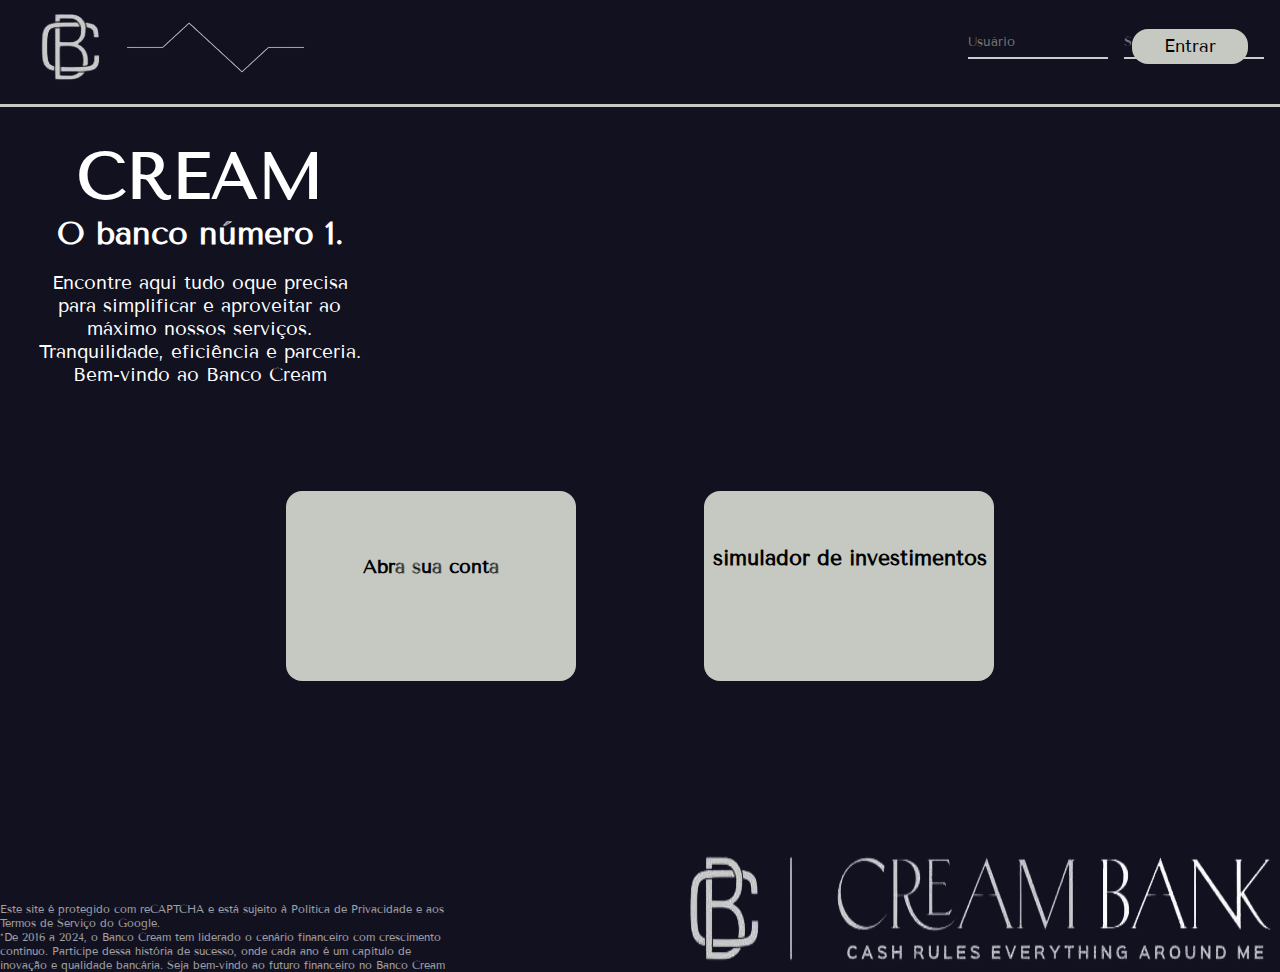
==== index1.html @ 70708cce "Login - Navegando para a tela de usuario caso a requisicao funcione." ====
<!DOCTYPE html>
<html lang="pt-br">
<head>
    <meta charset="UTF-8">
    <meta name="viewport" content="width=device-width, initial-scale=1.0">
    <link rel="stylesheet" href="https://cdnjs.cloudflare.com/ajax/libs/font-awesome/6.5.1/css/all.min.css" integrity="sha512-DTOQO9RWCH3ppGqcWaEA1BIZOC6xxalwEsw9c2QQeAIftl+Vegovlnee1c9QX4TctnWMn13TZye+giMm8e2LwA==" crossorigin="anonymous" referrerpolicy="no-referrer" />
    <link rel="stylesheet" href="/src/header.css">
    <link rel="stylesheet" href="/src/main.css">
    <script src="/src/script.js" defer></script>
    <title>Document</title>
</head>
<body>
    <header> 
        <nav>
            <div class="logo">
                <img src="/src/imagens/logo-maior-semfundo.png" alt="">
            </div>
            <div class="area-entrada">
                <div class="img-user"><i class="fa-regular fa-user"></i></div>
                <input type="text" placeholder="Usuário" id="numeroConta" name="numeroConta" class="numeroConta" required>

                <div class="img-unlock"><i class="fa-solid fa-unlock"></i></div>
                    
                <input type="password" placeholder="Senha" name="senha" class="senha" required>
            </div>
            <div class="botaum">
                <button id="btn-login"> entrar </button>
            </div>
        </nav>
    </header>
    <main>
        <section class="container">
            <div class="container-dois">
                <h1>Cream</h1>
                <h2>O banco número 1.</h2>
                <p>Encontre aqui tudo oque precisa para simplificar e aproveitar ao máximo nossos serviços. Tranquilidade, eficiência e parceria. Bem-vindo ao Banco Cream</p>
            </div>
        </section>

        <section class="card-container">
            <div class="container-second-card">
                <div class="abra-conta">
                    <div class="img-key-bg"><a href="/src/index.html" target="_blank"><i class="fa-solid fa-key"></i></a></div>
                    <p>Abra sua conta</p>
                </div>
                <div class="container-second-card-two">
                    <div class="container-second">
                        <div class="img-stonk">
                            <a href="#"><i class="fa-solid fa-chart-line"></i></a>
                        </div>
                        <h2>simulador de investimentos</h2>
                    </div>
                </div>
            </div>
        </section>
    </main>
    <footer>
        <p> Este site é protegido com reCAPTCHA e está sujeito à Política de Privacidade e aos Termos de Serviço do Google.
        <br> 
        *De 2016 a 2024, o Banco Cream tem liderado o cenário financeiro com crescimento contínuo. Participe dessa história de sucesso, onde cada ano é um capítulo de inovação e qualidade bancária. Seja bem-vindo ao futuro financeiro no Banco Cream
        </p>
        <img src="/src/imagens/logo-maior.png" alt="">
    </footer>


    <script>
        document.getElementById('btn-login').addEventListener('click', async function() {
            // Obter os valores dos campos de usuário e senha
            const numeroConta = document.querySelector('.numeroConta').value;
            const senha = document.querySelector('.senha').value;
    
            console.log("numeroConta " + numeroConta)
            console.log("senha " + senha)
    
            // Criar um objeto JSON com os valores de usuário e senha
            const dados = {
                numeroConta: numeroConta,
                senha: senha
            };
    
            try {
                // Enviar os dados para a API
                const response = await fetch('http://localhost:8080/cliente/logar', {
                    method: 'POST', // Alterado para POST
                    headers: {
                        'Content-Type': 'application/json'
                    },
                    body: JSON.stringify(dados)
                });
    
                // Verificar se a resposta da API é bem-sucedida
                if (response.ok) {
                    // Se sim, obter os dados retornados pela API
                    const data = await response.json();
                    // Imprimir os dados no console
                    console.log(data);
                    debugger
                    window.location.href = '../CreamBank/src/login.html';
                } else {
                    // Se a resposta não for bem-sucedida, lançar um erro
                    throw new Error('Erro ao fazer login');
                }
            } catch (error) {
                // Capturar e imprimir erros
                console.error('Erro durante a solicitação:', error);
                alert('Erro durante o login. Por favor, tente novamente mais tarde.');
            }
        });
    </script>
    
</body>
</html>
---- src/header.css ----
@import url('https://fonts.googleapis.com/css2?family=Poppins:ital,wght@0,100;0,200;0,300;0,400;0,500;0,600;0,700;0,800;0,900;1,100;1,200;1,300;1,400;1,500;1,600;1,700;1,800;1,900&display=swap');
* {
    padding: 0;
    margin: 0;
    box-sizing: border-box;
    font-family: 'Poppins';
}

:root {
    --bg-all: #12111f;
    --bg-button: #c6c9c2;
}

body { 
    background: var(--bg-all);
}

header {
    display: block;
    width: 100%;
}
nav {
    display: flex;
    padding: 0.5rem 1rem;
    justify-content: space-between;
    border-bottom: 3px solid var(--bg-button);
}

.area-entrada {
    display: flex;
    width: 7rem;
    height: 2rem;
    margin-left: 35rem;
    margin-top: 1.2rem;
}

.area-entrada .img-user {
    margin: .5rem;
    font-size: 1.3rem;
}
.name {
    width: 14rem;
    margin-right: 3rem;
    
}

input {
    border: 0;
    outline: none;
    background: none;
    border-bottom: 2px solid #ccc;
    color: white;
}

.img-user {
    color: var(--bg-button);
}

.img-unlock{
    color: var(--bg-button);
    margin: .5rem .5rem;
    font-size: 1.2rem;
}

button {
    background: var(--bg-button);
    font-size: 1.1rem;
    display: flex;
    padding: 0.4rem 2rem;
    background: var(--bg-button);
    border: none;
    border-radius: 1rem;
    font-weight: 400;
    text-transform: capitalize;
    margin: 0.5rem 1rem;
    margin-top: 1.3rem;
    cursor: pointer;
    color: black;
}
---- src/main.css ----
@import url('https://fonts.googleapis.com/css2?family=Tenor+Sans&display=swap');
* {
    padding: 0;
    margin: 0;
    box-sizing: border-box;
    font-family: 'Tenor Sans';
}

:root {
    --color-h1: #ffffff;
    --bg-chaves: #c6c9c2;
    --bg-key: #3f3e3e; 
    --color-p: #020202;
    --color-p-footer: #ffffff; 
}

a {
    text-decoration: none;
}
.container { 
    text-align: center;
}

.container-dois { 
    width: 30%;
    height: 20rem;
    margin: 2rem 0.5rem;
    justify-content: center; align-items: center;
    text-align: center;
    
}
.container-dois h1 {
    font-size: 4rem;
    text-transform: uppercase;
    color: var(--color-h1);
}
.container-dois h2 {
    color: var(--color-h1);
    font-size: 2rem;
    margin-bottom: 1.2rem;
}
.container-dois p {
    color: var(--color-h1);
    font-size: 1.2rem;
    width: 86%;
    margin: 0 auto;
    font-weight: 500;

}

.card-container {
    justify-content: center;  text-align: center;
    align-items: center;
    display: flex;
    
}
.container-second-card{
    display: flex;
    gap: 8rem;
}
.container-second-card p{
    color: var(--color-p);
    margin-top: 2rem;
    font-size: 1.2rem;
    font-family: 'Tenor Sans';
    font-weight: bold;
}

.img-key-bg i{
    font-size: 4rem;
    color: var(--bg-key);
}

.abra-conta {
    width: 290px;
    height: 190px;
    margin: 0 auto;
    padding: 2rem;
    background: var(--bg-chaves);
    border-radius: 1rem;
}

.container-second-card-two {
    display: flex;
    width: 290px;
    height: 190px;
    padding: 2.5rem 0.1rem;
    border-radius: 1rem;
    background-color: var(--bg-chaves);
}

.container-second h2 {
    font-size: 1.3rem;
    font-weight: bold;
    width: 18rem;
    padding-top: 0.9rem;
    color: var(--color-p)
}

.img-stonk a{
    font-size: 4rem;
    color: var(--bg-key);
}

footer {
    display: flex;
    justify-content: space-between;
    margin-top: 10rem;
}

footer p {
    color: var(--color-p-footer);
    width: 36%;
    font-size: .7rem;
    bottom: 100%;
    justify-content: end;  align-items: end; text-align: left;
    margin-top: 3.8rem;
    opacity: .6;
}
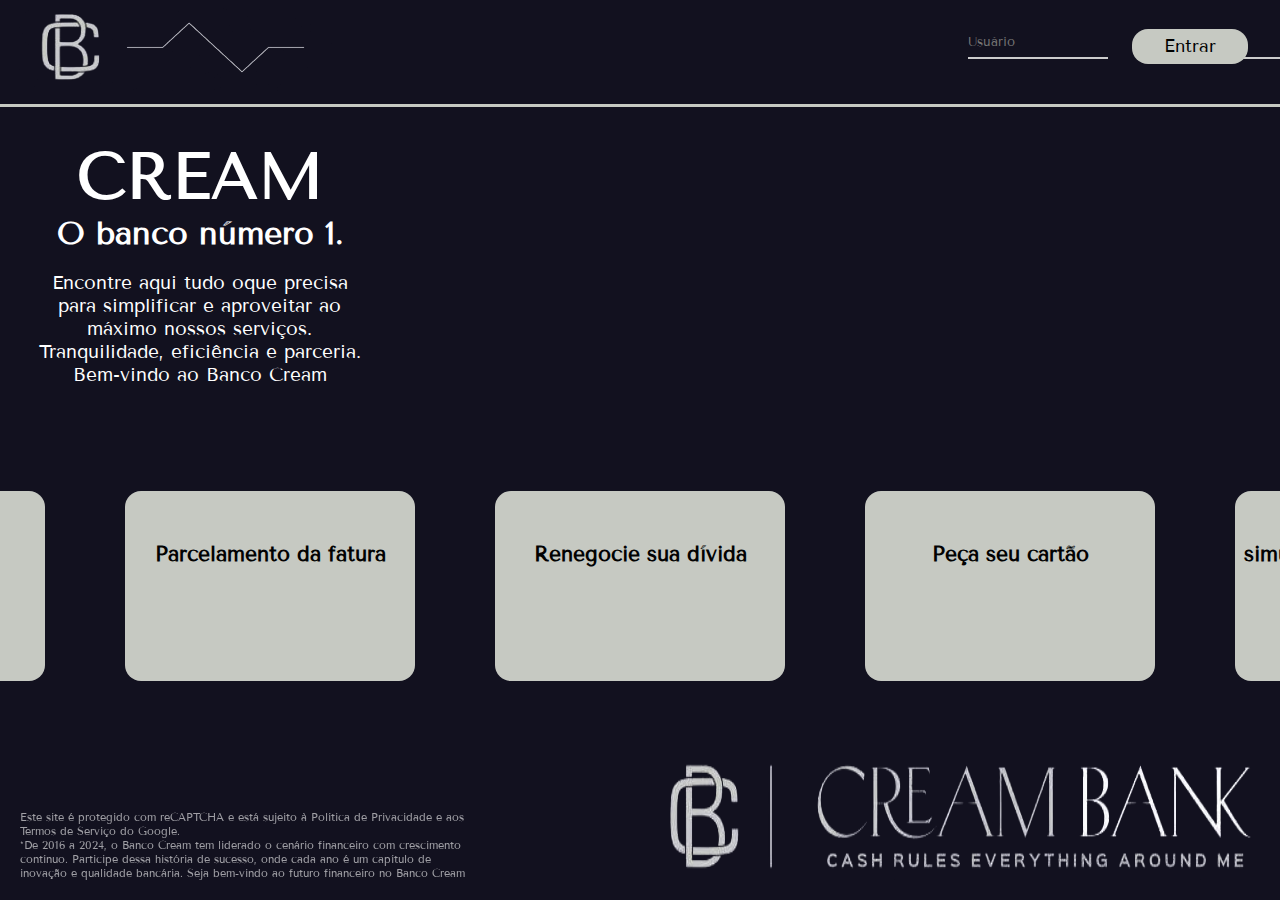
==== commit 739f1916: "Mudança na tela incial" ====
--- a/index1.html
+++ b/index1.html
@@ -6,107 +6,85 @@
     <link rel="stylesheet" href="https://cdnjs.cloudflare.com/ajax/libs/font-awesome/6.5.1/css/all.min.css" integrity="sha512-DTOQO9RWCH3ppGqcWaEA1BIZOC6xxalwEsw9c2QQeAIftl+Vegovlnee1c9QX4TctnWMn13TZye+giMm8e2LwA==" crossorigin="anonymous" referrerpolicy="no-referrer" />
     <link rel="stylesheet" href="/src/header.css">
     <link rel="stylesheet" href="/src/main.css">
-    <script src="/src/script.js" defer></script>
     <title>Document</title>
 </head>
 <body>
-    <header> 
-        <nav>
-            <div class="logo">
-                <img src="/src/imagens/logo-maior-semfundo.png" alt="">
-            </div>
-            <div class="area-entrada">
-                <div class="img-user"><i class="fa-regular fa-user"></i></div>
-                <input type="text" placeholder="Usuário" id="numeroConta" name="numeroConta" class="numeroConta" required>
+        <header> 
+            <nav>
+                <div class="logo">
+                    <img src="/src/imagens/logo-maior-semfundo.png" alt="">
+                </div>
+                <div class="area-entrada">
+                    <div class="img-user"><i class="fa-regular fa-user"></i></div>
+                    <input type="text" placeholder="Usuário" class="name" required>
 
-                <div class="img-unlock"><i class="fa-solid fa-unlock"></i></div>
-                    
-                <input type="password" placeholder="Senha" name="senha" class="senha" required>
-            </div>
-            <div class="botaum">
-                <button id="btn-login"> entrar </button>
-            </div>
-        </nav>
-    </header>
-    <main>
-        <section class="container">
-            <div class="container-dois">
-                <h1>Cream</h1>
-                <h2>O banco número 1.</h2>
-                <p>Encontre aqui tudo oque precisa para simplificar e aproveitar ao máximo nossos serviços. Tranquilidade, eficiência e parceria. Bem-vindo ao Banco Cream</p>
-            </div>
-        </section>
+                    <div class="img-unlock"><i class="fa-solid fa-unlock"></i></div>
+                        
+                    <input type="text" placeholder="Senha" required>
+                </div>
+                <div class="botaum">
+                    <button> entrar </button>
+                </div>
+            </nav>
+        </header>
+        <main>
+            <section class="container">
+                <div class="container-dois">
+                    <h1>Cream</h1>
+                    <h2>O banco número 1.</h2>
+                    <p>Encontre aqui tudo oque precisa para simplificar e aproveitar ao máximo nossos serviços. Tranquilidade, eficiência e parceria. Bem-vindo ao Banco Cream</p>
+                </div>
+            </section>
 
-        <section class="card-container">
-            <div class="container-second-card">
-                <div class="abra-conta">
-                    <div class="img-key-bg"><a href="/src/index.html" target="_blank"><i class="fa-solid fa-key"></i></a></div>
-                    <p>Abra sua conta</p>
+            <section class="card-container">
+                <div class="container-second-card">
+                    <div class="abra-conta">
+                        <div class="img-key-bg"><a href="/src/index.html" target="_blank"><i class="fa-solid fa-key"></i></a></div>
+                        <p>Abra sua conta</p>
+                    </div>
+                    <div class="container-second-card-two">
+                        <div class="container-second">
+                            <div class="img-stonk">
+                                <a href="#"><i class="fa-solid fa-clipboard"></i></a>
+                            </div>
+                            <h2>Parcelamento da fatura</h2>
+                        </div>
+                    </div>
+                    <div class="container-second-card-two">
+                        <div class="container-second">
+                            <div class="img-stonk">
+                                <a href="#"><i class="fa-solid fa-suitcase"></i></a>
+                            </div>
+                            <h2>Renegocie sua dívida</h2>
+                        </div>
+                    </div>
+                    <div class="container-second-card-two">
+                        <div class="container-second">
+                            <div class="img-stonk">
+                                <a href="#"><i class="fa-solid fa-credit-card"></i></a>
+                            </div>
+                            <h2>Peça seu cartão</h2>
+                        </div>
+                    </div>
+                    <div class="container-second-card-two">
+                        <div class="container-second">
+                            <div class="img-stonk">
+                                <a href="#"><i class="fa-solid fa-chart-line"></i></a>
+                            </div>
+                            <h2>simulador de investimentos</h2>
+                        </div>
+                    </div>
+
                 </div>
-                <div class="container-second-card-two">
-                    <div class="container-second">
-                        <div class="img-stonk">
-                            <a href="#"><i class="fa-solid fa-chart-line"></i></a>
-                        </div>
-                        <h2>simulador de investimentos</h2>
-                    </div>
-                </div>
-            </div>
-        </section>
-    </main>
-    <footer>
-        <p> Este site é protegido com reCAPTCHA e está sujeito à Política de Privacidade e aos Termos de Serviço do Google.
-        <br> 
-        *De 2016 a 2024, o Banco Cream tem liderado o cenário financeiro com crescimento contínuo. Participe dessa história de sucesso, onde cada ano é um capítulo de inovação e qualidade bancária. Seja bem-vindo ao futuro financeiro no Banco Cream
-        </p>
-        <img src="/src/imagens/logo-maior.png" alt="">
-    </footer>
+            </section>
+        </main>
+        <footer>
+            <p> Este site é protegido com reCAPTCHA e está sujeito à Política de Privacidade e aos Termos de Serviço do Google.
+            <br> 
+            *De 2016 a 2024, o Banco Cream tem liderado o cenário financeiro com crescimento contínuo. Participe dessa história de sucesso, onde cada ano é um capítulo de inovação e qualidade bancária. Seja bem-vindo ao futuro financeiro no Banco Cream
+            </p>
+            <img src="/src/imagens/logo-maior.png" alt="">
+        </footer>
+</body>
+</html>
 
-
-    <script>
-        document.getElementById('btn-login').addEventListener('click', async function() {
-            // Obter os valores dos campos de usuário e senha
-            const numeroConta = document.querySelector('.numeroConta').value;
-            const senha = document.querySelector('.senha').value;
-    
-            console.log("numeroConta " + numeroConta)
-            console.log("senha " + senha)
-    
-            // Criar um objeto JSON com os valores de usuário e senha
-            const dados = {
-                numeroConta: numeroConta,
-                senha: senha
-            };
-    
-            try {
-                // Enviar os dados para a API
-                const response = await fetch('http://localhost:8080/cliente/logar', {
-                    method: 'POST', // Alterado para POST
-                    headers: {
-                        'Content-Type': 'application/json'
-                    },
-                    body: JSON.stringify(dados)
-                });
-    
-                // Verificar se a resposta da API é bem-sucedida
-                if (response.ok) {
-                    // Se sim, obter os dados retornados pela API
-                    const data = await response.json();
-                    // Imprimir os dados no console
-                    console.log(data);
-                    debugger
-                    window.location.href = '../CreamBank/src/login.html';
-                } else {
-                    // Se a resposta não for bem-sucedida, lançar um erro
-                    throw new Error('Erro ao fazer login');
-                }
-            } catch (error) {
-                // Capturar e imprimir erros
-                console.error('Erro durante a solicitação:', error);
-                alert('Erro durante o login. Por favor, tente novamente mais tarde.');
-            }
-        });
-    </script>
-    
-</body>
-</html>--- a/src/main.css
+++ b/src/main.css
@@ -19,6 +19,7 @@
 }
 .container { 
     text-align: center;
+    display: flex;
 }
 
 .container-dois { 
@@ -56,7 +57,7 @@
 }
 .container-second-card{
     display: flex;
-    gap: 8rem;
+    gap: 5rem;
 }
 .container-second-card p{
     color: var(--color-p);
@@ -84,7 +85,7 @@
     display: flex;
     width: 290px;
     height: 190px;
-    padding: 2.5rem 0.1rem;
+    padding: 2.2rem 0.1rem;
     border-radius: 1rem;
     background-color: var(--bg-chaves);
 }
@@ -103,11 +104,14 @@
 }
 
 footer {
+    position: fixed;
+    bottom: 0;
+    left: 0;
+    width: 100%; /* Ocupa toda a largura da tela */
+    padding: 20px; /* Adiciona algum espaçamento interno ao rodapé */
+    justify-content: space-between;
     display: flex;
-    justify-content: space-between;
-    margin-top: 10rem;
 }
-
 footer p {
     color: var(--color-p-footer);
     width: 36%;
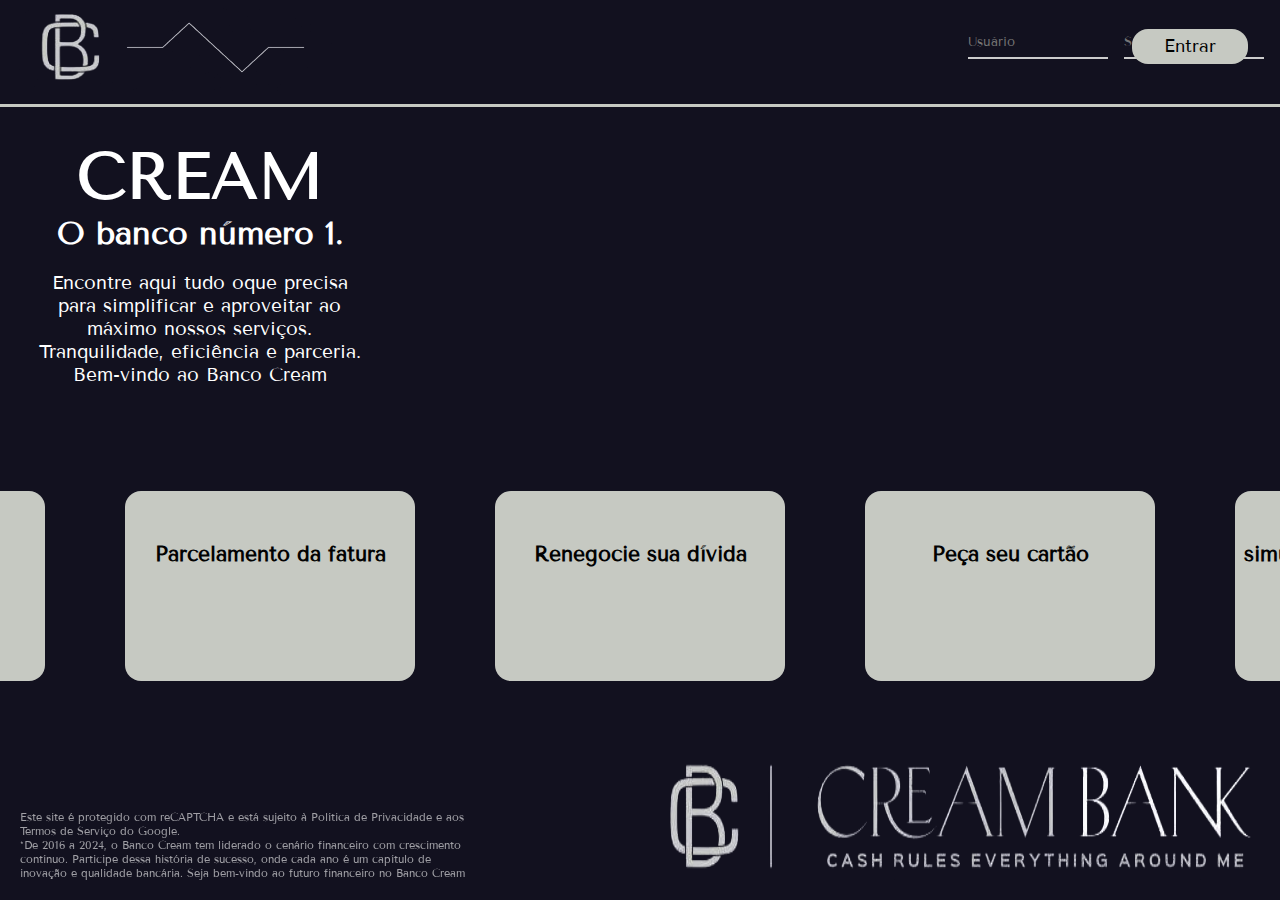
==== commit 94f0ab71: "atualização da página principal" ====
--- a/index1.html
+++ b/index1.html
@@ -6,6 +6,8 @@
     <link rel="stylesheet" href="https://cdnjs.cloudflare.com/ajax/libs/font-awesome/6.5.1/css/all.min.css" integrity="sha512-DTOQO9RWCH3ppGqcWaEA1BIZOC6xxalwEsw9c2QQeAIftl+Vegovlnee1c9QX4TctnWMn13TZye+giMm8e2LwA==" crossorigin="anonymous" referrerpolicy="no-referrer" />
     <link rel="stylesheet" href="/src/header.css">
     <link rel="stylesheet" href="/src/main.css">
+    <script src="/src/script.js" defer></script>
+    <script src="../CreamBank/Login.js" defer></script>
     <title>Document</title>
 </head>
 <body>
@@ -16,14 +18,14 @@
                 </div>
                 <div class="area-entrada">
                     <div class="img-user"><i class="fa-regular fa-user"></i></div>
-                    <input type="text" placeholder="Usuário" class="name" required>
+                    <input type="text" placeholder="Usuário" id="numeroConta" name="numeroConta" class="numeroConta" required>
 
                     <div class="img-unlock"><i class="fa-solid fa-unlock"></i></div>
                         
-                    <input type="text" placeholder="Senha" required>
+                    <input type="password" placeholder="Senha" name="senha" class="senha" required>
                 </div>
                 <div class="botaum">
-                    <button> entrar </button>
+                    <button id="btn-login"> entrar </button>
                 </div>
             </nav>
         </header>
@@ -74,7 +76,6 @@
                             <h2>simulador de investimentos</h2>
                         </div>
                     </div>
-
                 </div>
             </section>
         </main>
@@ -85,6 +86,54 @@
             </p>
             <img src="/src/imagens/logo-maior.png" alt="">
         </footer>
+
+
+    <script>
+        document.getElementById('btn-login').addEventListener('click', async function() {
+            // Obter os valores dos campos de usuário e senha
+            const numeroConta = document.querySelector('.numeroConta').value;
+            const senha = document.querySelector('.senha').value;
+    
+            console.log("numeroConta " + numeroConta)
+            console.log("senha " + senha)
+    
+            // Criar um objeto JSON com os valores de usuário e senha
+            const dados = {
+                numeroConta: numeroConta,
+                senha: senha
+            };
+    
+            try {
+                // Enviar os dados para a API
+                const response = await fetch('http://localhost:8080/cliente/logar', {
+                    method: 'POST', // Alterado para POST
+                    headers: {
+                        'Content-Type': 'application/json'
+                    },
+                    body: JSON.stringify(dados)
+                });
+    
+                // Verificar se a resposta da API é bem-sucedida
+                if (response.ok) {
+                    // Se sim, obter os dados retornados pela API
+                    const data = await response.json();
+                    // Imprimir os dados no console
+                    console.log(data);
+                    window.location.href = '../CreamBank/src/login.html';
+                    localStorage.setItem("dadosCliente", JSON.stringify(data))
+                    cliente(data)
+                } else {
+                    // Se a resposta não for bem-sucedida, lançar um erro
+                    throw new Error('Erro ao fazer login');
+                }
+            } catch (error) {
+                // Capturar e imprimir erros
+                console.error('Erro durante a solicitação:', error);
+                alert('Erro durante o login. Por favor, tente novamente mais tarde.');
+            }
+        });
+    </script>
+    
 </body>
 </html>
 
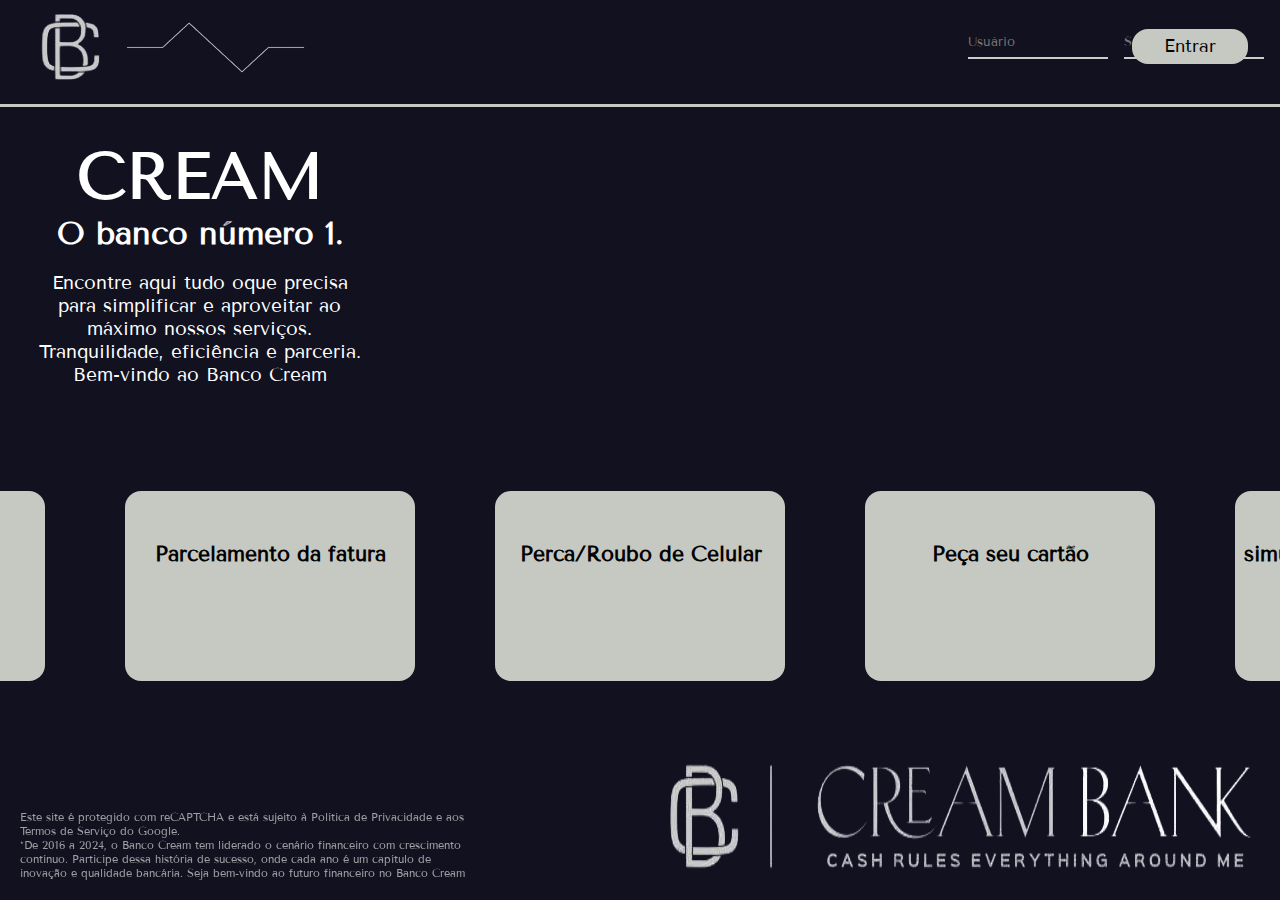
==== commit d03600fc: "Centralizando nome login, adicionamos name transferencia" ====
--- a/index1.html
+++ b/index1.html
@@ -3,7 +3,9 @@
 <head>
     <meta charset="UTF-8">
     <meta name="viewport" content="width=device-width, initial-scale=1.0">
-    <link rel="stylesheet" href="https://cdnjs.cloudflare.com/ajax/libs/font-awesome/6.5.1/css/all.min.css" integrity="sha512-DTOQO9RWCH3ppGqcWaEA1BIZOC6xxalwEsw9c2QQeAIftl+Vegovlnee1c9QX4TctnWMn13TZye+giMm8e2LwA==" crossorigin="anonymous" referrerpolicy="no-referrer" />
+    <link rel="stylesheet" href="https://cdnjs.cloudflare.com/ajax/libs/font-awesome/6.5.1/css/all.min.css"
+          integrity="sha512-DTOQO9RWCH3ppGqcWaEA1BIZOC6xxalwEsw9c2QQeAIftl+Vegovlnee1c9QX4TctnWMn13TZye+giMm8e2LwA=="
+          crossorigin="anonymous" referrerpolicy="no-referrer"/>
     <link rel="stylesheet" href="/src/header.css">
     <link rel="stylesheet" href="/src/main.css">
     <script src="/src/script.js" defer></script>
@@ -11,129 +13,136 @@
     <title>Document</title>
 </head>
 <body>
-        <header> 
-            <nav>
-                <div class="logo">
-                    <img src="/src/imagens/logo-maior-semfundo.png" alt="">
+<header>
+    <nav>
+        <div class="logo">
+            <img src="/src/imagens/logo-maior-semfundo.png" alt="">
+        </div>
+        <div class="area-entrada">
+            <div class="img-user"><i class="fa-regular fa-user"></i></div>
+            <input type="text" placeholder="Usuário" id="numeroConta" name="numeroConta" class="numeroConta" required>
+
+            <div class="img-unlock"><i class="fa-solid fa-unlock"></i></div>
+
+            <input type="password" placeholder="Senha" name="senha" class="senha" required>
+        </div>
+        <div class="botaum">
+            <button id="btn-login"> entrar</button>
+        </div>
+    </nav>
+</header>
+<main>
+    <section class="container">
+        <div class="container-dois">
+            <h1>Cream</h1>
+            <h2>O banco número 1.</h2>
+            <p>Encontre aqui tudo oque precisa para simplificar e aproveitar ao máximo nossos serviços. Tranquilidade,
+                eficiência e parceria. Bem-vindo ao Banco Cream</p>
+        </div>
+    </section>
+
+    <section class="card-container">
+        <div class="container-second-card">
+            <div class="abra-conta">
+                <div class="img-key-bg"><a href="/src/index.html" target="_blank"><i class="fa-solid fa-key"></i></a>
                 </div>
-                <div class="area-entrada">
-                    <div class="img-user"><i class="fa-regular fa-user"></i></div>
-                    <input type="text" placeholder="Usuário" id="numeroConta" name="numeroConta" class="numeroConta" required>
-
-                    <div class="img-unlock"><i class="fa-solid fa-unlock"></i></div>
-                        
-                    <input type="password" placeholder="Senha" name="senha" class="senha" required>
+                <p>Abra sua conta</p>
+            </div>
+            <div class="container-second-card-two">
+                <div class="container-second">
+                    <div class="img-stonk">
+                        <a href="#"><i class="fa-solid fa-clipboard"></i></a>
+                    </div>
+                    <h2>Parcelamento da fatura</h2>
                 </div>
-                <div class="botaum">
-                    <button id="btn-login"> entrar </button>
+            </div>
+            <div class="container-second-card-two">
+                <div class="container-second">
+                    <div class="img-stonk">
+                        <a href="/src/telabloqueio.html"><i class="fa-solid fa-mobile-screen-button"></i>
+                        </a>
+                    </div>
+                    <h2>Perca/Roubo de Celular</h2>
                 </div>
-            </nav>
-        </header>
-        <main>
-            <section class="container">
-                <div class="container-dois">
-                    <h1>Cream</h1>
-                    <h2>O banco número 1.</h2>
-                    <p>Encontre aqui tudo oque precisa para simplificar e aproveitar ao máximo nossos serviços. Tranquilidade, eficiência e parceria. Bem-vindo ao Banco Cream</p>
+            </div>
+            <div class="container-second-card-two">
+                <div class="container-second">
+                    <div class="img-stonk">
+                        <a href="#"><i class="fa-solid fa-credit-card"></i></a>
+                    </div>
+                    <h2>Peça seu cartão</h2>
                 </div>
-            </section>
-
-            <section class="card-container">
-                <div class="container-second-card">
-                    <div class="abra-conta">
-                        <div class="img-key-bg"><a href="/src/index.html" target="_blank"><i class="fa-solid fa-key"></i></a></div>
-                        <p>Abra sua conta</p>
+            </div>
+            <div class="container-second-card-two">
+                <div class="container-second">
+                    <div class="img-stonk">
+                        <a href="#"><i class="fa-solid fa-chart-line"></i></a>
                     </div>
-                    <div class="container-second-card-two">
-                        <div class="container-second">
-                            <div class="img-stonk">
-                                <a href="#"><i class="fa-solid fa-clipboard"></i></a>
-                            </div>
-                            <h2>Parcelamento da fatura</h2>
-                        </div>
-                    </div>
-                    <div class="container-second-card-two">
-                        <div class="container-second">
-                            <div class="img-stonk">
-                                <a href="#"><i class="fa-solid fa-suitcase"></i></a>
-                            </div>
-                            <h2>Renegocie sua dívida</h2>
-                        </div>
-                    </div>
-                    <div class="container-second-card-two">
-                        <div class="container-second">
-                            <div class="img-stonk">
-                                <a href="#"><i class="fa-solid fa-credit-card"></i></a>
-                            </div>
-                            <h2>Peça seu cartão</h2>
-                        </div>
-                    </div>
-                    <div class="container-second-card-two">
-                        <div class="container-second">
-                            <div class="img-stonk">
-                                <a href="#"><i class="fa-solid fa-chart-line"></i></a>
-                            </div>
-                            <h2>simulador de investimentos</h2>
-                        </div>
-                    </div>
+                    <h2>simulador de investimentos</h2>
                 </div>
-            </section>
-        </main>
-        <footer>
-            <p> Este site é protegido com reCAPTCHA e está sujeito à Política de Privacidade e aos Termos de Serviço do Google.
-            <br> 
-            *De 2016 a 2024, o Banco Cream tem liderado o cenário financeiro com crescimento contínuo. Participe dessa história de sucesso, onde cada ano é um capítulo de inovação e qualidade bancária. Seja bem-vindo ao futuro financeiro no Banco Cream
-            </p>
-            <img src="/src/imagens/logo-maior.png" alt="">
-        </footer>
+            </div>
+        </div>
+    </section>
+</main>
+<footer>
+    <p> Este site é protegido com reCAPTCHA e está sujeito à Política de Privacidade e aos Termos de Serviço do Google.
+        <br>
+        *De 2016 a 2024, o Banco Cream tem liderado o cenário financeiro com crescimento contínuo. Participe dessa
+        história de sucesso, onde cada ano é um capítulo de inovação e qualidade bancária. Seja bem-vindo ao futuro
+        financeiro no Banco Cream
+    </p>
+    <img src="/src/imagens/logo-maior.png" alt="">
+</footer>
 
 
-    <script>
-        document.getElementById('btn-login').addEventListener('click', async function() {
-            // Obter os valores dos campos de usuário e senha
-            const numeroConta = document.querySelector('.numeroConta').value;
-            const senha = document.querySelector('.senha').value;
-    
-            console.log("numeroConta " + numeroConta)
-            console.log("senha " + senha)
-    
-            // Criar um objeto JSON com os valores de usuário e senha
-            const dados = {
-                numeroConta: numeroConta,
-                senha: senha
-            };
-    
-            try {
-                // Enviar os dados para a API
-                const response = await fetch('http://localhost:8080/cliente/logar', {
-                    method: 'POST', // Alterado para POST
-                    headers: {
-                        'Content-Type': 'application/json'
-                    },
-                    body: JSON.stringify(dados)
-                });
-    
-                // Verificar se a resposta da API é bem-sucedida
-                if (response.ok) {
-                    // Se sim, obter os dados retornados pela API
-                    const data = await response.json();
-                    // Imprimir os dados no console
-                    console.log(data);
-                    window.location.href = '../CreamBank/src/login.html';
-                    localStorage.setItem("dadosCliente", JSON.stringify(data))
-                    cliente(data)
-                } else {
-                    // Se a resposta não for bem-sucedida, lançar um erro
-                    throw new Error('Erro ao fazer login');
-                }
-            } catch (error) {
-                // Capturar e imprimir erros
-                console.error('Erro durante a solicitação:', error);
-                alert('Erro durante o login. Por favor, tente novamente mais tarde.');
+<script>
+    document.getElementById('btn-login').addEventListener('click', async function () {
+        // Obter os valores dos campos de usuário e senha
+        const numeroConta = document.querySelector('.numeroConta').value;
+        const senha = document.querySelector('.senha').value;
+
+        console.log("numeroConta " + numeroConta)
+        console.log("senha " + senha)
+
+        // Criar um objeto JSON com os valores de usuário e senha
+        const dados = {
+            numeroConta: numeroConta,
+            senha: senha
+        };
+
+        try {
+            // Enviar os dados para a API
+            const response = await fetch('http://localhost:8080/cliente/logar', {
+                method: 'POST', // Alterado para POST
+                headers: {
+                    'Content-Type': 'application/json'
+                },
+                body: JSON.stringify(dados)
+            });
+
+            // Verificar se a resposta da API é bem-sucedida
+            if (response.ok) {
+                // Se sim, obter os dados retornados pela API
+                const data = await response.json();
+                // Imprimir os dados no console
+                console.log(data);
+                window.location.href = '../CreamBank/src/login.html';
+                localStorage.setItem("dadosCliente", JSON.stringify(data))
+                cliente(data)
+            } else {
+                // Se a resposta não for bem-sucedida, lançar um erro
+                throw new Error('Erro ao fazer login');
             }
-        });
-    </script>
-    
+        } catch (error) {
+            // Capturar e imprimir erros
+            console.error('Erro durante a solicitação:', error);
+            alert('Erro durante o login. Por favor, tente novamente mais tarde.');
+        }
+    });
+</script>
+
 </body>
 </html>
 
+
+
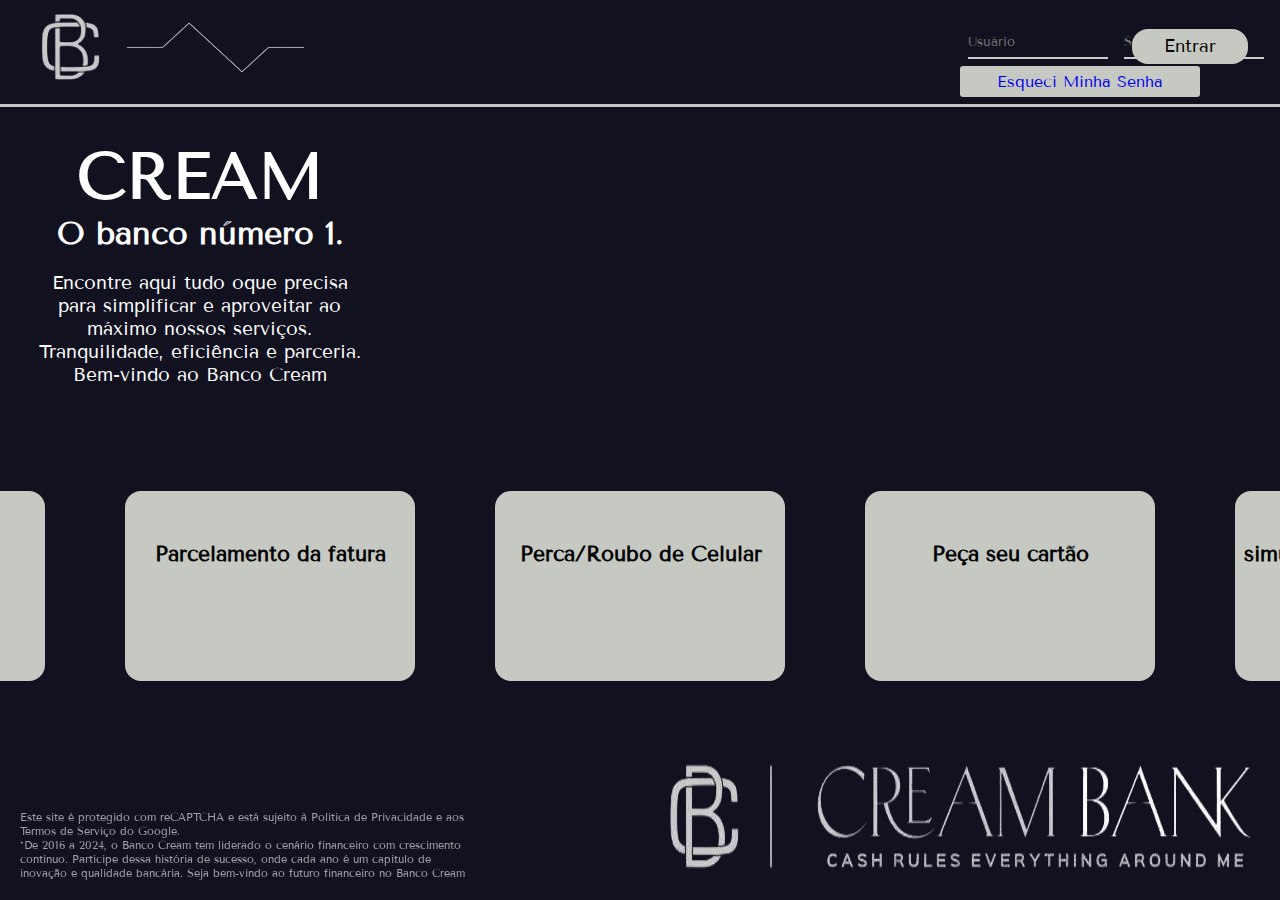
==== commit b877b171: "Adicionando função de Esqueci minha senha" ====
--- a/index1.html
+++ b/index1.html
@@ -6,9 +6,10 @@
     <link rel="stylesheet" href="https://cdnjs.cloudflare.com/ajax/libs/font-awesome/6.5.1/css/all.min.css"
           integrity="sha512-DTOQO9RWCH3ppGqcWaEA1BIZOC6xxalwEsw9c2QQeAIftl+Vegovlnee1c9QX4TctnWMn13TZye+giMm8e2LwA=="
           crossorigin="anonymous" referrerpolicy="no-referrer"/>
-    <link rel="stylesheet" href="/src/header.css">
-    <link rel="stylesheet" href="/src/main.css">
-    <script src="/src/script.js" defer></script>
+    <link rel="stylesheet" href="src/header.css">
+    <link rel="stylesheet" href="src/main.css">
+    <link rel="stylesheet" href="src/imagens/logo-maior-semfundo.png">
+    <script src="src/script.js" defer></script>
     <script src="../CreamBank/Login.js" defer></script>
     <title>Document</title>
 </head>
@@ -16,15 +17,18 @@
 <header>
     <nav>
         <div class="logo">
-            <img src="/src/imagens/logo-maior-semfundo.png" alt="">
+            <img src="src/imagens/logo-maior-semfundo.png" alt="">
         </div>
         <div class="area-entrada">
             <div class="img-user"><i class="fa-regular fa-user"></i></div>
             <input type="text" placeholder="Usuário" id="numeroConta" name="numeroConta" class="numeroConta" required>
 
+
             <div class="img-unlock"><i class="fa-solid fa-unlock"></i></div>
 
-            <input type="password" placeholder="Senha" name="senha" class="senha" required>
+            <input type="passwo2rd" placeholder="Senha" name="senha" class="senha" required>
+
+            <div class="div-esqueci"> <button class="esqueci-button">  <a href="src/esqueci.html">Esqueci minha senha </a></button></div>
         </div>
         <div class="botaum">
             <button id="btn-login"> entrar</button>
@@ -34,17 +38,21 @@
 <main>
     <section class="container">
         <div class="container-dois">
+            
             <h1>Cream</h1>
             <h2>O banco número 1.</h2>
             <p>Encontre aqui tudo oque precisa para simplificar e aproveitar ao máximo nossos serviços. Tranquilidade,
                 eficiência e parceria. Bem-vindo ao Banco Cream</p>
         </div>
+        
     </section>
+
+    
 
     <section class="card-container">
         <div class="container-second-card">
             <div class="abra-conta">
-                <div class="img-key-bg"><a href="/src/index.html" target="_blank"><i class="fa-solid fa-key"></i></a>
+                <div class="img-key-bg"><a href="src/index.html" target="_blank"><i class="fa-solid fa-key"></i></a>
                 </div>
                 <p>Abra sua conta</p>
             </div>
@@ -59,7 +67,7 @@
             <div class="container-second-card-two">
                 <div class="container-second">
                     <div class="img-stonk">
-                        <a href="/src/telabloqueio.html"><i class="fa-solid fa-mobile-screen-button"></i>
+                        <a href="src/telabloqueio.html"><i class="fa-solid fa-mobile-screen-button"></i>
                         </a>
                     </div>
                     <h2>Perca/Roubo de Celular</h2>
@@ -91,7 +99,7 @@
         história de sucesso, onde cada ano é um capítulo de inovação e qualidade bancária. Seja bem-vindo ao futuro
         financeiro no Banco Cream
     </p>
-    <img src="/src/imagens/logo-maior.png" alt="">
+    <img src="src/imagens/logo-maior.png" alt="">
 </footer>
 
 
--- a/src/header.css
+++ b/src/header.css
@@ -1,4 +1,5 @@
 @import url('https://fonts.googleapis.com/css2?family=Poppins:ital,wght@0,100;0,200;0,300;0,400;0,500;0,600;0,700;0,800;0,900;1,100;1,200;1,300;1,400;1,500;1,600;1,700;1,800;1,900&display=swap');
+
 * {
     padding: 0;
     margin: 0;
@@ -19,6 +20,7 @@
     display: block;
     width: 100%;
 }
+
 nav {
     display: flex;
     padding: 0.5rem 1rem;
@@ -38,10 +40,10 @@
     margin: .5rem;
     font-size: 1.3rem;
 }
+
 .name {
     width: 14rem;
     margin-right: 3rem;
-    
 }
 
 input {
@@ -77,3 +79,45 @@
     cursor: pointer;
     color: black;
 }
+
+.esqueci-button {
+    border-radius: .2rem;
+    display: flex;
+    margin: 1rem;
+    font-size: 1rem;     
+} 
+
+.esqueci-button {
+    font-size: 1rem;
+    width: 15rem;
+    border: none;
+    justify-content: center;
+    font-family: 'Poppins';
+}
+
+.esqueci-button:hover {
+    color: white;
+    transition: .6s;
+}
+
+.div-esqueci {
+    height: 1.2rem;
+    margin-top: 1.4rem;
+    margin-left: -20rem;
+}
+
+/* Estilo para a div oculta */
+.forgot-password-info {
+    display: none;
+    background-color: var(--bg-button);
+    color: black;
+    padding: 1rem;
+    margin-top: 1rem;
+    border-radius: 0.5rem;
+    width: 20rem;
+}
+
+.forgot-password-info.active {
+    display: block;
+}
+
--- a/src/main.css
+++ b/src/main.css
@@ -12,6 +12,7 @@
     --bg-key: #3f3e3e; 
     --color-p: #020202;
     --color-p-footer: #ffffff; 
+    --bg-all: #12111f;
 }
 
 a {
@@ -121,3 +122,4 @@
     margin-top: 3.8rem;
     opacity: .6;
 }
+
